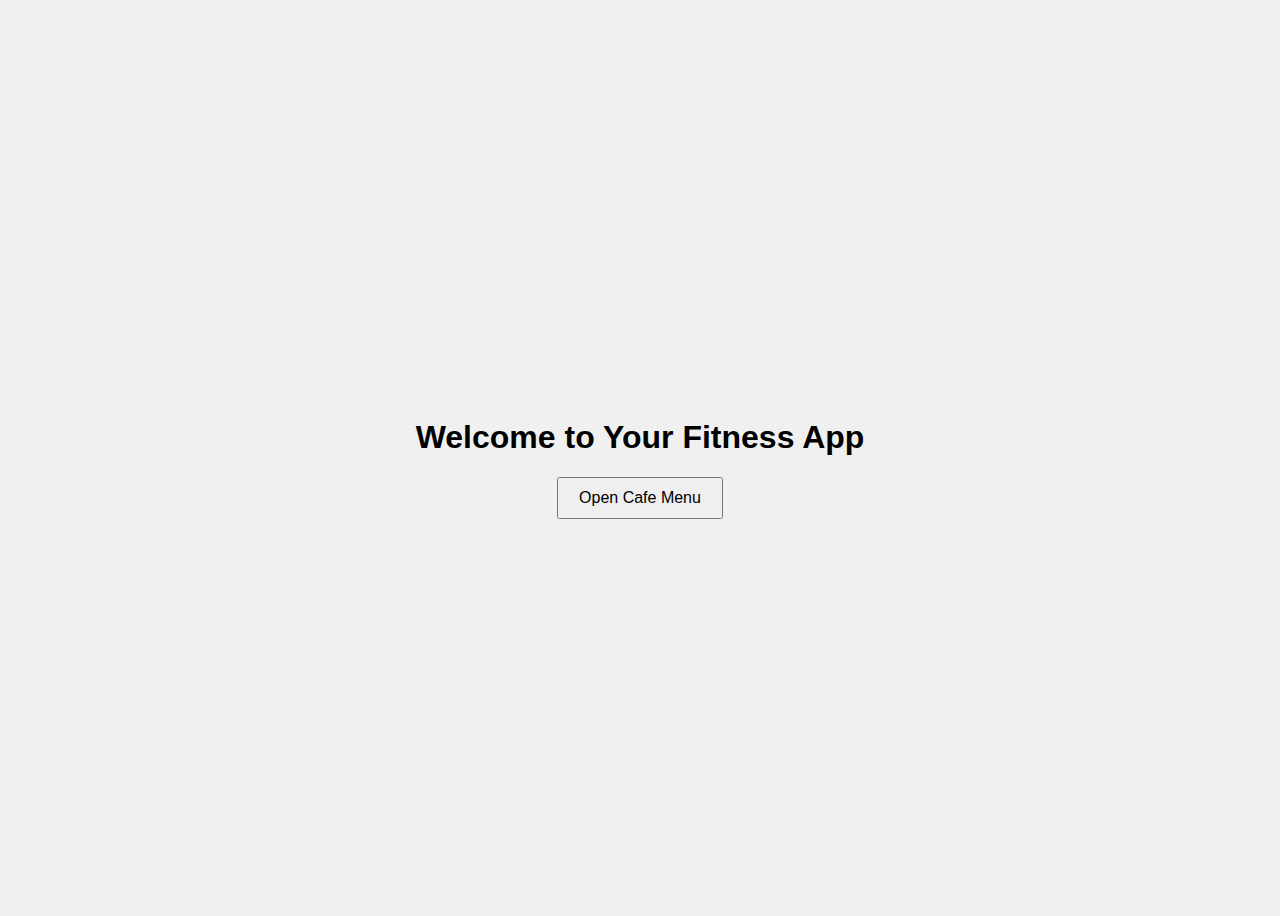
==== index.html @ 8972c781 "initail commit" ====
<!DOCTYPE html>
<html lang="en">
<head>
    <meta charset="UTF-8">
    <meta name="viewport" content="width=device-width, initial-scale=1.0">
    <link rel="stylesheet" href="./styles/styles.css">
    <title>Simple Fitness App</title>
</head>
<body>
    <div class="container">
        <h1>Welcome to Your Fitness App</h1>
        <button id="menuButton">Open Cafe Menu</button>
    </div>

    <div id="popup" class="popup">
        <div class="popup-content">
            <span class="close" id="closeButton">&times;</span>
            <h2>Cafe Menu</h2>
            <ul>
                <li>Coffee - $3</li>
                <li>Tea - $2</li>
                <li>Protein Shake - $5</li>
                <li>Healthy Snack - $4</li>
            </ul>
        </div>
    </div>

    <script src="./script/script.js"></script>
</body>
</html>
---- styles/styles.css ----
body {
    font-family: Arial, sans-serif;
    display: flex;
    justify-content: center;
    align-items: center;
    height: 100vh;
    background-color: #f0f0f0;
}

.container {
    text-align: center;
}

button {
    padding: 10px 20px;
    font-size: 16px;
    cursor: pointer;
}

.popup {
    display: none;
    position: fixed;
    left: 0;
    top: 0;
    width: 100%;
    height: 100%;
    background-color: rgba(0, 0, 0, 0.5);
    justify-content: center;
    align-items: center;
}

.popup-content {
    background-color: white;
    padding: 20px;
    border-radius: 5px;
    text-align: center;
}

.close {
    cursor: pointer;
    font-size: 24px;
    position: absolute;
    top: 10px;
    right: 15px;
}
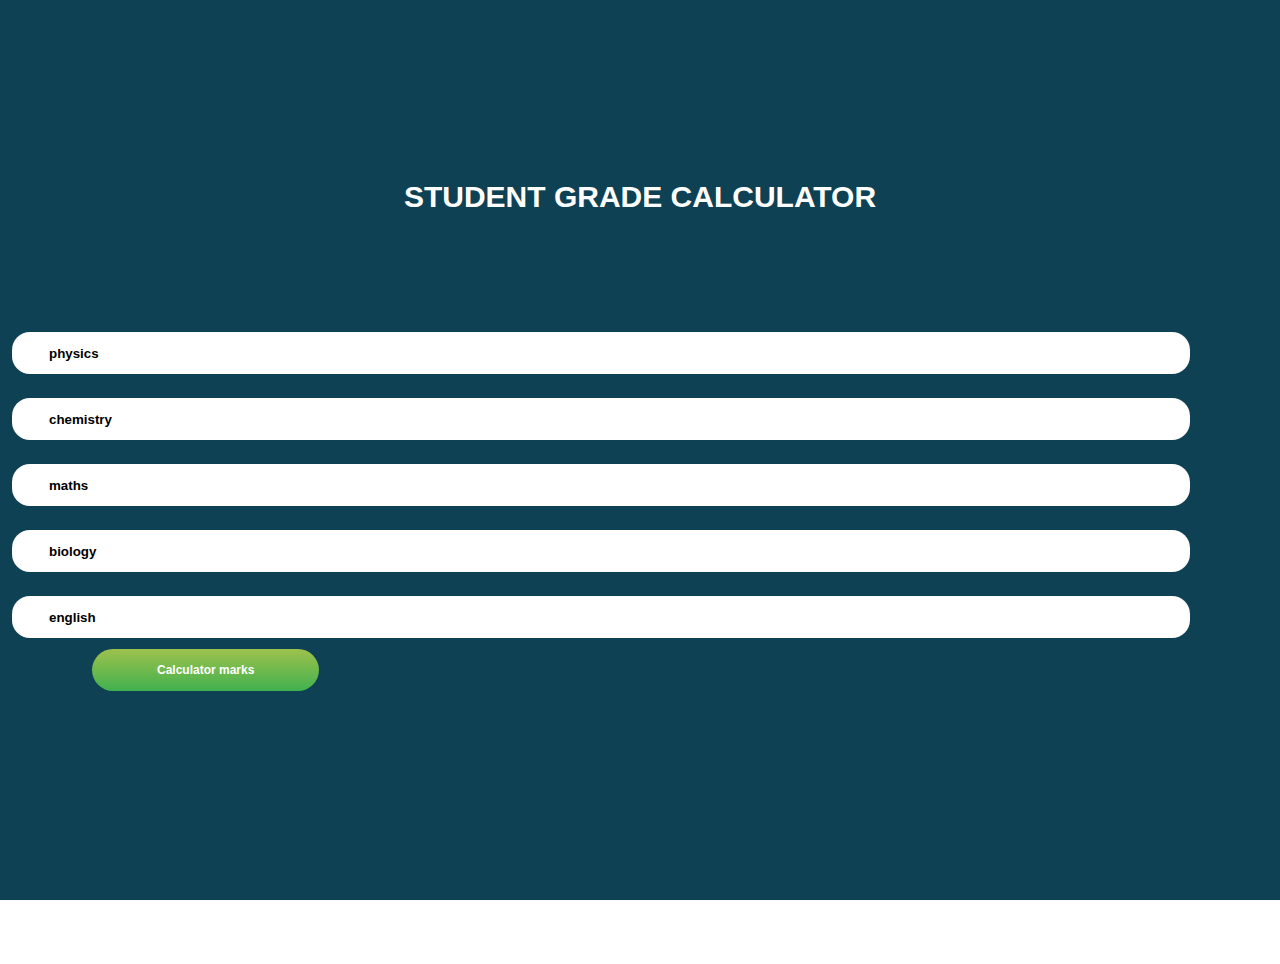
==== commit a57d62e2: "#" ====
--- a/index.html
+++ b/index.html
@@ -1,30 +1,39 @@
 <!DOCTYPE html>
 <html lang="en">
+
 <head>
-    <meta charset="UTF-8">
-    <meta name="viewport" content="width=device-width, initial-scale=1.0">
-    <link rel="stylesheet" href="./styles/styles.css">
-    <title>Simple Fitness App</title>
+<meta charset="UTF-8">
+<meta http-equiv="X-UA-Compatible" content="IE=edge">
+<meta name="viewport" content="width=device-width, initial-scale=1.0">
+<title> STUDENT GRADE CALCULATOR</title>
+<link rel="stylesheet" href="w.css">
 </head>
+
 <body>
-    <div class="container">
-        <h1>Welcome to Your Fitness App</h1>
-        <button id="menuButton">Open Cafe Menu</button>
-    </div>
+<div class="container">
+    <h2>STUDENT GRADE CALCULATOR</h2>
+    <div class="flex-box">
+        <div class="cards">
+            <div class="input">
 
-    <div id="popup" class="popup">
-        <div class="popup-content">
-            <span class="close" id="closeButton">&times;</span>
-            <h2>Cafe Menu</h2>
-            <ul>
-                <li>Coffee - $3</li>
-                <li>Tea - $2</li>
-                <li>Protein Shake - $5</li>
-                <li>Healthy Snack - $4</li>
-            </ul>
-        </div>
-    </div>
 
-    <script src="./script/script.js"></script>
+                <input type="number" id="phy" placeholder="physics">
+                <input type="number" id="chem" placeholder="chemistry">
+                <input type="number" id="math" placeholder="maths">
+                <input type="number" id="bio" placeholder="biology">
+                <input type="number" id="eng" placeholder="english"> 
+
+                
+                <button onclick="cal()">Calculator marks</button>
+
+                <p id="demo"></p>
+                <p id="demo1"></p>
+                <p id="demo2"></p>
+            </div> 
+        </div> 
+    </div> 
+</div>              
 </body>
-</html>
+<script sre="e.js"></script>
+
+</html>--- a/w.css
+++ b/w.css
@@ -0,0 +1,93 @@
+* {
+  margin: 0; 
+  padding: 0; 
+  box-sizing: border-box;
+}
+
+
+.container{
+  width: 100%;  
+  height: 100vh;
+  background-color:#0f4154 ;
+}
+.container  .card{
+    height: 60vh;
+    width: 426px;
+    border-radius: 17px;
+    background: rgb(255  255  255 /6%)
+    border-top 1px solid rgba(255,255,255, 0.2)
+    box-shadow rgb(21 21 22 )0px 20px 30px-10px;
+}  
+
+.flex-box{
+    display: flex;
+    justify-content: center;
+    align-items: center;
+    min-height: 100dvh;
+}
+
+h2{
+    position: relative;
+    top: 20%;
+    text-align: center;
+    padding-bottom: 30px;
+    font-size: 30px;
+    color: #ffffff;
+    font-family: sans-serif;
+}
+
+.input{
+    margin: 10px 0px;
+}
+
+.input input{
+    width: 92%;
+    height: 42px;
+    margin: 12px;
+    outline: none;
+    border: none;
+    font-weight:bold;
+    text-indent: 20px;
+    border-radius: 18px;
+    padding: 3px 2px;
+    transition: transform 1s;
+}
+
+
+.input input:hover{
+    transform: perspective(200px)rotateY(10deg);
+}
+
+::placeholder{
+    font-weight: bold;
+    text-indent: 30px;
+    padding: 3px 5px;
+    color:#000;
+}
+
+
+button{
+    cursor: pointer;
+    outline: none;
+    border: none;
+    font-weight: bold;
+    padding: 14px 65px;
+    color: #ffffff;
+    margin: -1px 92px;
+    font-size: 12px;
+    border-radius: 31px;
+    box-shadow:rgba(0,0,0,0,35 )0px 5px 15px;
+    background-image: linear-gradient(#9ec14c,#41b14f);
+}
+
+button:hover{
+    transform: perspective(200px) rotateX(30deg);
+}
+
+p{
+    font-weight: bold;
+    padding: 3px 15px;
+    color: #ffffff;
+    text-align: center;
+
+}